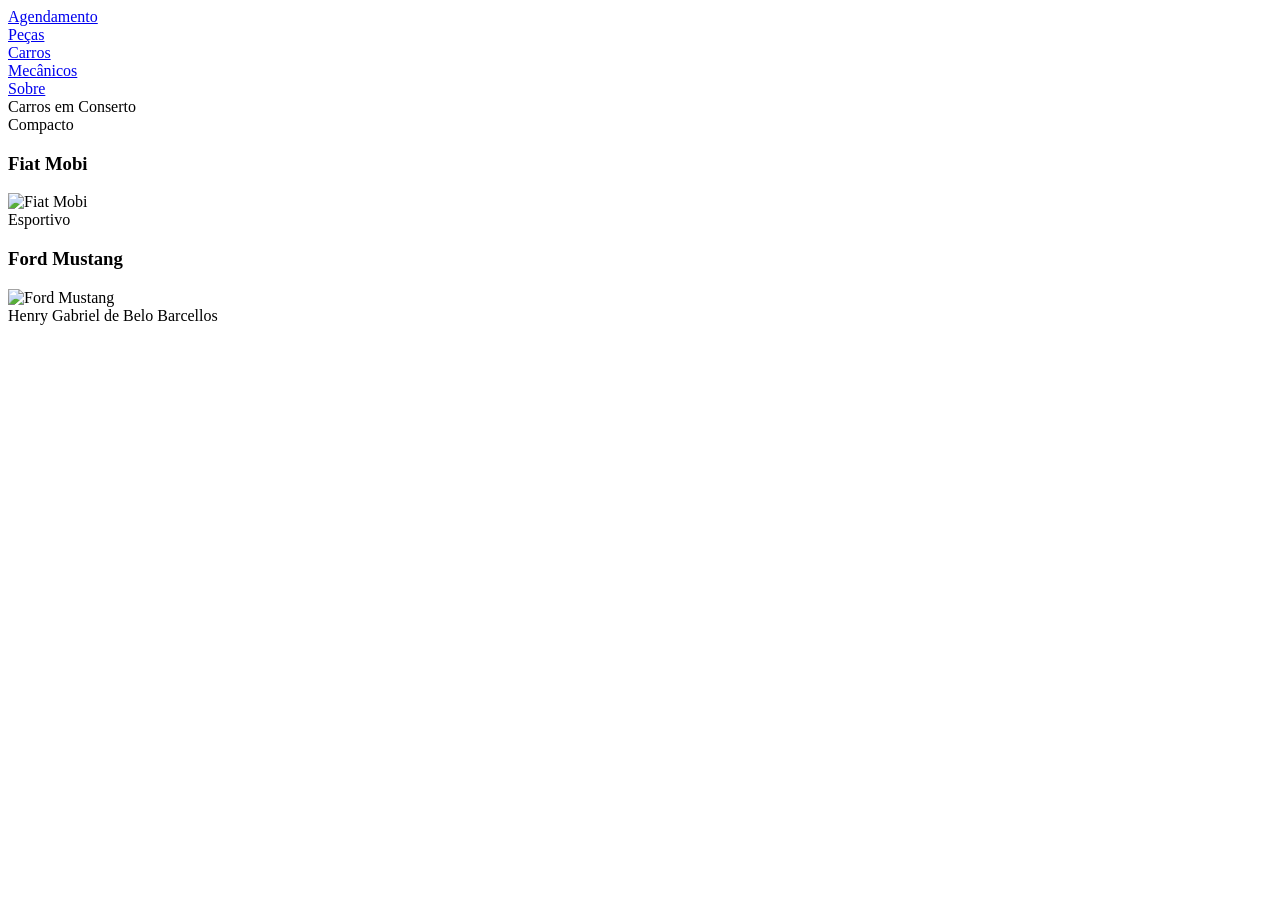
==== paginas/carros.html @ 55829f22 "Primeiro commit" ====
<!DOCTYPE html>
<html lang="pt-BR">

<head>
    <meta charset="UTF-8">
    <meta name="viewport" content="width=device-width, initial-scale=1.0">
    <title>Oficina Mecânica - Carros</title>
    <link rel="stylesheet" href="/Exercicio/style.css">
</head>

<body>
    <nav>
        <div class="nav"><a href="/Exercicio/">Agendamento</a></div>
        <div class="nav"><a href="/Exercicio/paginas/pecas.html">Peças</a></div>
        <div class="nav"><a href="/Exercicio/paginas/carros.html" class="active">Carros</a></div>
        <div class="nav"><a href="/Exercicio/paginas/mecanicos.html">Mecânicos</a></div>
        <div class="nav"><a href="/Exercicio/paginas/sobre.html">Sobre</a></div>
    </nav>

    <div class="bd">
        <div class="section-title">Carros em Conserto</div>

        <div class="card card-col">
            <div class="card-info">
                <span class="badge">Compacto</span>
                <h3>Fiat Mobi</h3>
            </div>
            <img src="https://storage.googleapis.com/movida-public-images/modelos/3210_image.jpg" alt="Fiat Mobi">
        </div>

        <div class="card card-col">
            <div class="card-info">
                <span class="badge">Esportivo</span>
                <h3>Ford Mustang</h3>
            </div>
            <img src="https://blog.autocompara.com.br/wp-content/uploads/2024/06/carros-esportivos.jpeg"
                alt="Ford Mustang">
        </div>
    </div>

    <footer>
        <div class="nav">Henry Gabriel de Belo Barcellos</div>
    </footer>

    <script src="script.js"></script>
</body>

</html>
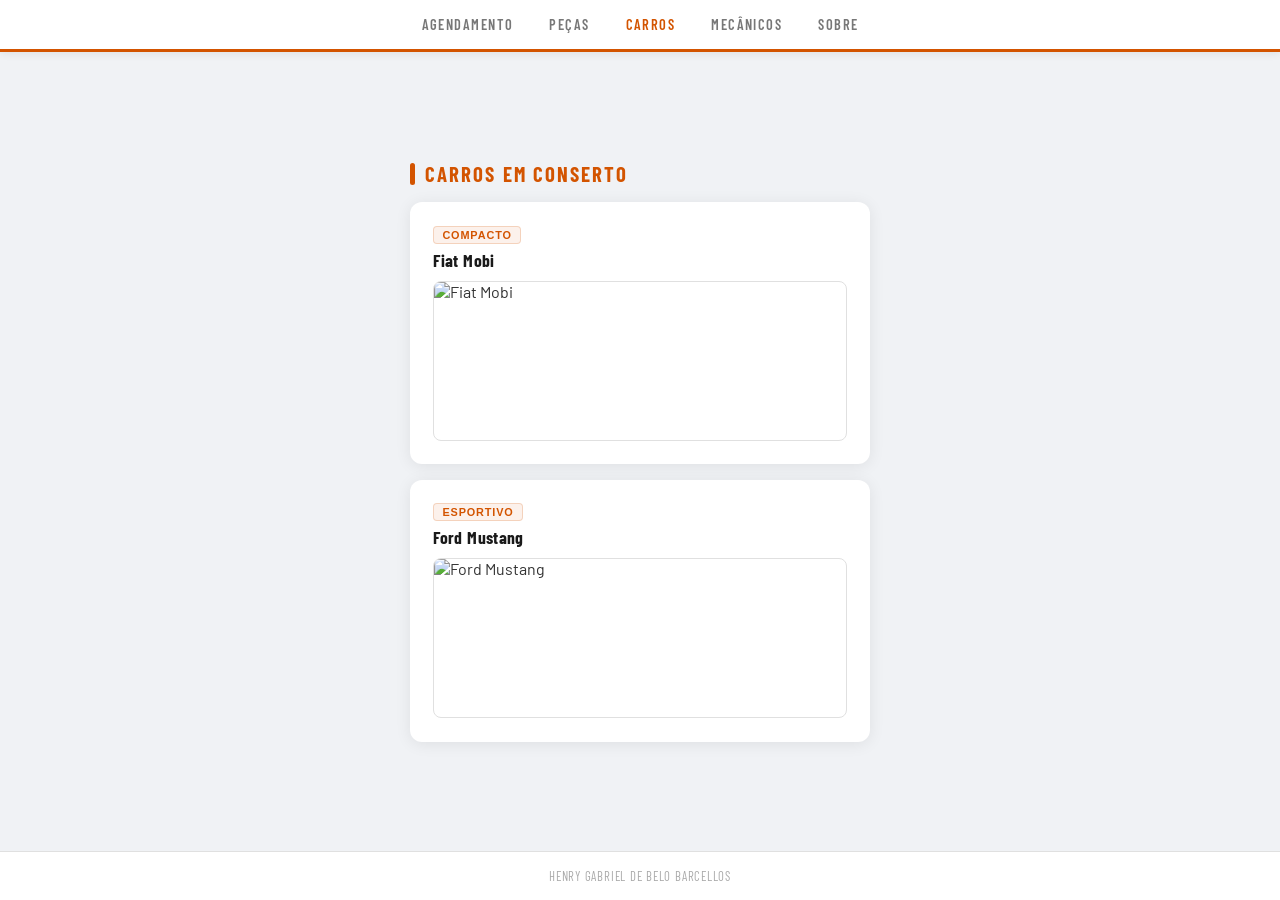
==== commit b337482d: "Mostrar-Ocultar funcionando + correcao nos caminhos" ====
--- a/paginas/carros.html
+++ b/paginas/carros.html
@@ -5,16 +5,16 @@
     <meta charset="UTF-8">
     <meta name="viewport" content="width=device-width, initial-scale=1.0">
     <title>Oficina Mecânica - Carros</title>
-    <link rel="stylesheet" href="/Exercicio/style.css">
+    <link rel="stylesheet" href="/style.css">
 </head>
 
 <body>
     <nav>
-        <div class="nav"><a href="/Exercicio/">Agendamento</a></div>
-        <div class="nav"><a href="/Exercicio/paginas/pecas.html">Peças</a></div>
-        <div class="nav"><a href="/Exercicio/paginas/carros.html" class="active">Carros</a></div>
-        <div class="nav"><a href="/Exercicio/paginas/mecanicos.html">Mecânicos</a></div>
-        <div class="nav"><a href="/Exercicio/paginas/sobre.html">Sobre</a></div>
+        <div class="nav"><a href="/index.html">Agendamento</a></div>
+        <div class="nav"><a href="/paginas/pecas.html">Peças</a></div>
+        <div class="nav"><a href="/paginas/carros.html" class="active">Carros</a></div>
+        <div class="nav"><a href="/paginas/mecanicos.html">Mecânicos</a></div>
+        <div class="nav"><a href="/paginas/sobre.html">Sobre</a></div>
     </nav>
 
     <div class="bd">
@@ -42,7 +42,7 @@
         <div class="nav">Henry Gabriel de Belo Barcellos</div>
     </footer>
 
-    <script src="script.js"></script>
+    <script src="/script.js"></script>
 </body>
 
 </html>
--- a/style.css
+++ b/style.css
@@ -0,0 +1,370 @@
+@import url('https://fonts.googleapis.com/css2?family=Barlow+Condensed:wght@400;600;700&family=Barlow:wght@300;400;500&display=swap');
+
+:root {
+    --orange: #d35400;
+    --orange-light: #e67e22;
+    --bg: #f0f2f5;
+    --white: #ffffff;
+    --dark: #1a1a1a;
+    --text: #333;
+    --muted: #777;
+    --border: #e0e0e0;
+    --shadow: 0 2px 16px rgba(0, 0, 0, 0.08);
+    --shadow-hover: 0 6px 24px rgba(211, 84, 0, 0.18);
+    --radius: 12px;
+}
+
+*,
+*::before,
+*::after {
+    box-sizing: border-box;
+    margin: 0;
+    padding: 0;
+}
+
+body {
+    font-family: 'Barlow', sans-serif;
+    background: var(--bg);
+    color: var(--text);
+    min-height: 100vh;
+    display: flex;
+    flex-direction: column;
+}
+
+/* ── NAV ── */
+nav {
+    display: flex;
+    align-items: center;
+    justify-content: center;
+    background: var(--white);
+    border-bottom: 3px solid var(--orange);
+    box-shadow: 0 2px 8px rgba(0, 0, 0, 0.07);
+    position: sticky;
+    top: 0;
+    z-index: 100;
+    gap: 4px;
+    padding: 0 16px;
+    flex-wrap: wrap;
+}
+
+nav .nav {
+    background: none;
+    padding: 0;
+    width: auto;
+    max-width: none;
+    display: flex;
+    justify-content: center;
+    align-items: center;
+}
+
+nav .nav a {
+    display: block;
+    padding: 16px 16px;
+    color: var(--muted);
+    text-decoration: none;
+    font-family: 'Barlow Condensed', sans-serif;
+    font-size: 0.9rem;
+    font-weight: 600;
+    text-transform: uppercase;
+    letter-spacing: 0.1em;
+    border-bottom: 3px solid transparent;
+    margin-bottom: -3px;
+    transition: color 0.2s, border-color 0.2s;
+}
+
+nav .nav a:hover,
+nav .nav a.active {
+    color: var(--orange);
+    border-bottom-color: var(--orange);
+}
+
+/* ── BODY WRAPPER ── */
+.bd {
+    flex: 1;
+    display: flex;
+    flex-direction: column;
+    justify-content: center;
+    align-items: center;
+    padding: 40px 16px;
+    gap: 16px;
+}
+
+/* ── SECTION TITLE ── */
+.section-title {
+    font-family: 'Barlow Condensed', sans-serif;
+    font-size: 1.3rem;
+    font-weight: 700;
+    color: var(--orange);
+    text-transform: uppercase;
+    letter-spacing: 0.1em;
+    display: flex;
+    align-items: center;
+    gap: 10px;
+    width: 100%;
+    max-width: 460px;
+}
+
+.section-title::before {
+    content: '';
+    display: block;
+    width: 5px;
+    height: 22px;
+    background: var(--orange);
+    border-radius: 3px;
+    flex-shrink: 0;
+}
+
+/* ── CARD ── */
+.card {
+    background: var(--white);
+    border-radius: var(--radius);
+    padding: 1.4rem;
+    width: 100%;
+    max-width: 460px;
+    box-shadow: var(--shadow);
+    border: 1.5px solid transparent;
+    transition: box-shadow 0.25s, border-color 0.25s, transform 0.2s;
+}
+
+.card:hover {
+    box-shadow: var(--shadow-hover);
+    border-color: rgba(211, 84, 0, 0.2);
+    transform: translateY(-2px);
+}
+
+/* card com imagem à esquerda */
+.card.card-row {
+    display: flex;
+    align-items: center;
+    gap: 16px;
+}
+
+.card.card-row img {
+    width: 100px;
+    height: 90px;
+    object-fit: cover;
+    border-radius: 8px;
+    flex-shrink: 0;
+    border: 1.5px solid var(--border);
+}
+
+/* card com imagem abaixo do título */
+.card.card-col {
+    display: flex;
+    flex-direction: column;
+    gap: 10px;
+}
+
+.card.card-col img {
+    width: 100%;
+    height: 160px;
+    object-fit: cover;
+    border-radius: 8px;
+    border: 1.5px solid var(--border);
+}
+
+/* ── CARD INFO ── */
+.card-info {
+    display: flex;
+    flex-direction: column;
+    gap: 5px;
+    flex: 1;
+}
+
+.card-info h3 {
+    font-family: 'Barlow Condensed', sans-serif;
+    font-size: 1.1rem;
+    font-weight: 700;
+    color: var(--dark);
+    letter-spacing: 0.02em;
+}
+
+.card-info p {
+    font-size: 0.88rem;
+    color: var(--muted);
+    line-height: 1.4;
+    display: block;
+    text-align: left;
+}
+
+.card-info .badge {
+    display: inline-block;
+    font-size: 0.68rem;
+    font-weight: 700;
+    color: var(--orange);
+    background: rgba(211, 84, 0, 0.08);
+    border: 1px solid rgba(211, 84, 0, 0.2);
+    padding: 2px 8px;
+    border-radius: 4px;
+    text-transform: uppercase;
+    letter-spacing: 0.08em;
+    width: fit-content;
+}
+
+.card-info strong {
+    font-size: 0.92rem;
+    color: var(--dark);
+    line-height: 1.3;
+    font-weight: 500;
+}
+
+.card-info .preco {
+    font-family: 'Barlow Condensed', sans-serif;
+    font-size: 1.15rem;
+    font-weight: 700;
+    color: var(--orange);
+    letter-spacing: 0.04em;
+}
+
+/* ── FORM ── */
+h1 {
+    font-family: 'Barlow Condensed', sans-serif;
+    text-align: center;
+    font-size: 1.6rem;
+    font-weight: 700;
+    color: var(--dark);
+    letter-spacing: 0.05em;
+    text-transform: uppercase;
+    margin-bottom: 1.5rem;
+}
+
+.campo {
+    margin-bottom: 1rem;
+}
+
+label {
+    display: block;
+    font-size: 0.82rem;
+    font-weight: 600;
+    color: #555;
+    margin-bottom: 5px;
+    text-transform: uppercase;
+    letter-spacing: 0.05em;
+}
+
+input,
+textarea {
+    width: 100%;
+    padding: 10px 12px;
+    border: 1.5px solid var(--border);
+    border-radius: 8px;
+    font-size: 0.95rem;
+    font-family: 'Barlow', sans-serif;
+    color: var(--dark);
+    background: #fafafa;
+    resize: none;
+    transition: border-color 0.2s, background 0.2s;
+}
+
+input:focus,
+textarea:focus {
+    outline: none;
+    border-color: var(--orange);
+    background: var(--white);
+}
+
+input.erro,
+textarea.erro {
+    border-color: #e74c3c;
+}
+
+input.ok,
+textarea.ok {
+    border-color: #2ecc71;
+}
+
+.msg-erro {
+    font-size: 0.78rem;
+    color: #e74c3c;
+    margin-top: 4px;
+    display: none;
+}
+
+.msg-erro.visivel {
+    display: block;
+}
+
+button {
+    width: 100%;
+    padding: 12px;
+    background: var(--orange);
+    color: white;
+    font-family: 'Barlow Condensed', sans-serif;
+    font-size: 1.1rem;
+    font-weight: 700;
+    letter-spacing: 0.08em;
+    text-transform: uppercase;
+    border: none;
+    border-radius: 8px;
+    cursor: pointer;
+    margin-top: 1rem;
+    transition: background 0.2s, transform 0.1s;
+}
+
+button:hover {
+    background: var(--orange-light);
+}
+
+button:active {
+    transform: scale(0.98);
+}
+
+#msgSucesso {
+    display: none;
+    text-align: center;
+    background: #eafaf1;
+    border: 1.5px solid #2ecc71;
+    color: #1a7a40;
+    padding: 1rem;
+    border-radius: 8px;
+    margin-top: 1rem;
+    font-weight: 600;
+}
+
+/* ── SOBRE ── */
+.sobre-text p {
+    font-size: 0.95rem;
+    line-height: 1.7;
+    color: #444;
+    display: block;
+    text-align: justify;
+    margin-bottom: 1rem;
+}
+
+.sobre-text p:last-child {
+    margin-bottom: 0;
+}
+
+.sobre-title {
+    font-family: 'Barlow Condensed', sans-serif;
+    font-size: 1.4rem;
+    font-weight: 700;
+    color: var(--dark);
+    text-transform: uppercase;
+    letter-spacing: 0.06em;
+    margin-bottom: 1rem;
+    padding-bottom: 10px;
+    border-bottom: 2px solid var(--orange);
+}
+
+/* ── FOOTER ── */
+footer {
+    display: flex;
+    justify-content: center;
+    align-items: center;
+    padding: 16px;
+    background: var(--white);
+    border-top: 1px solid var(--border);
+    font-family: 'Barlow Condensed', sans-serif;
+    font-size: 0.8rem;
+    letter-spacing: 0.06em;
+    text-transform: uppercase;
+    color: #aaa;
+}
+
+footer .nav {
+    background: none;
+    padding: 0;
+    width: auto;
+    max-width: none;
+}
